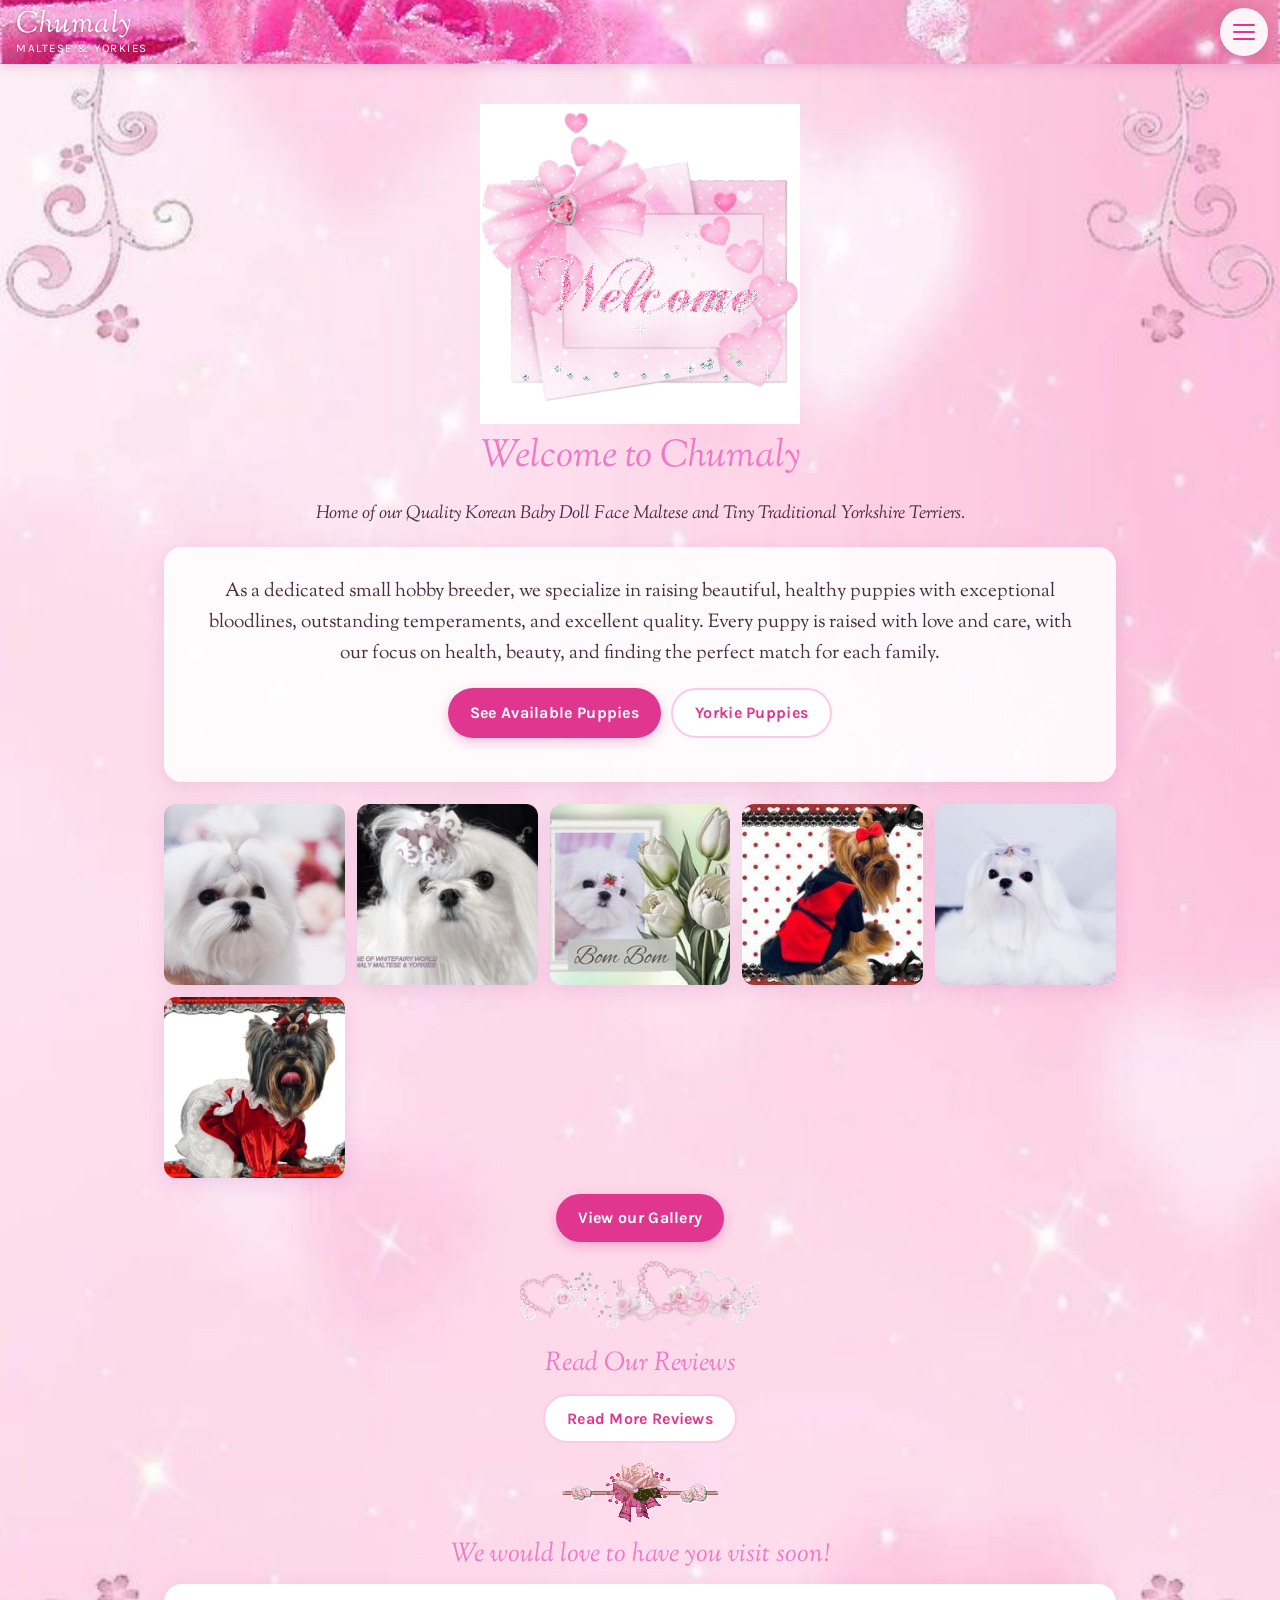
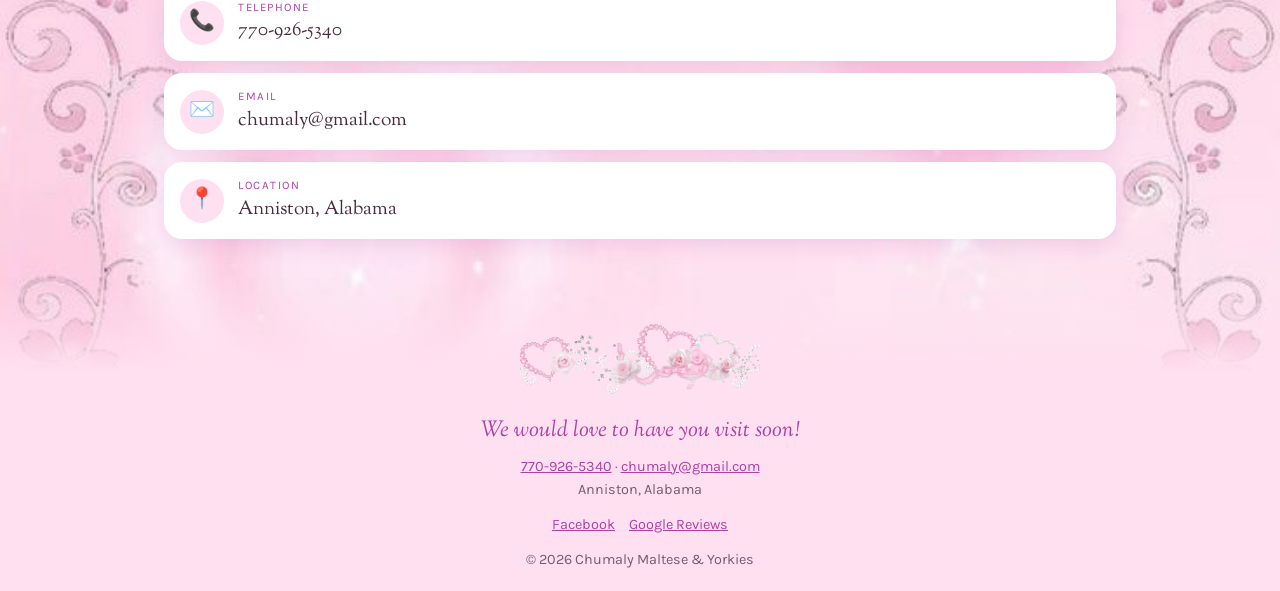
==== site/index.html @ 6dd6dfa8 "Rebuild chumaly.com as a mobile-first static site Replaces the Weebly site with plain HTML/CSS/JS in" ====
<!DOCTYPE html>
<html lang="en">
<head>
  <meta charset="utf-8">
  <meta name="viewport" content="width=device-width, initial-scale=1, viewport-fit=cover">
  <title>Home | Chumaly Maltese &amp; Yorkies</title>
  <meta name="description" content="Chumaly — small hobby breeder of quality Korean Baby Doll Face Maltese and Tiny Traditional Yorkshire Terriers in Anniston, Alabama.">
  <meta name="theme-color" content="#f078c5">
  <meta property="og:site_name" content="Chumaly Maltese &amp; Yorkies">
  <meta property="og:title" content="Home | Chumaly">
  <meta property="og:description" content="Chumaly — small hobby breeder of quality Korean Baby Doll Face Maltese and Tiny Traditional Yorkshire Terriers in Anniston, Alabama.">
  <meta property="og:image" content="images/jiin-baby-boy-tes-yea-081419.jpg">
  <link rel="icon" href="images/favicon.svg" type="image/svg+xml">
  <link rel="preconnect" href="https://fonts.googleapis.com">
  <link rel="preconnect" href="https://fonts.gstatic.com" crossorigin>
  <link href="https://fonts.googleapis.com/css2?family=Karla:wght@400;700&family=Sorts+Mill+Goudy:ital@0;1&display=swap" rel="stylesheet">
  <link rel="stylesheet" href="css/style.css">
  <script src="js/site.js" defer></script>
</head>
<body>
<main id="main">
<section class="section center">
  <img class="welcome-img" src="images/background-images/1707630594.gif" alt="Welcome" width="400" height="400">
  <h1>Welcome to Chumaly</h1>
  <p class="lead">Home of our Quality Korean Baby Doll Face Maltese and Tiny Traditional Yorkshire Terriers.</p>
  <div class="panel">
    <p>As a dedicated small hobby breeder, we specialize in raising beautiful, healthy puppies with exceptional bloodlines, outstanding temperaments, and excellent quality. Every puppy is raised with love and care, with our focus on health, beauty, and finding the perfect match for each family.</p>
    <div class="btn-row">
      <a class="btn" href="maltese-puppies.html">See Available Puppies</a>
      <a class="btn btn-soft" href="yorkie-puppies.html">Yorkie Puppies</a>
    </div>
  </div>

<ul class="photo-grid three">
  <li><figure style="margin:0"><a href="images/jiin-baby-boy-tes-yea-081419.jpg" data-lightbox="home"><img src="images/thumbs/jiin-baby-boy-tes-yea-081419.jpg" alt="Chumaly puppy" loading="lazy" width="400" height="400"></a></figure></li>
  <li><figure style="margin:0"><a href="images/barbie.jpg" data-lightbox="home"><img src="images/thumbs/barbie.jpg" alt="Chumaly puppy" loading="lazy" width="400" height="400"></a></figure></li>
  <li><figure style="margin:0"><a href="images/499477452-10237090863152923-2278934044987227710-n.jpg" data-lightbox="home"><img src="images/thumbs/499477452-10237090863152923-2278934044987227710-n.jpg" alt="Chumaly puppy" loading="lazy" width="400" height="400"></a></figure></li>
  <li><figure style="margin:0"><a href="images/cb6dc22c-c8a1-4095-a9ab-e3f448b8d8e0.jpg" data-lightbox="home"><img src="images/thumbs/cb6dc22c-c8a1-4095-a9ab-e3f448b8d8e0.jpg" alt="Chumaly puppy" loading="lazy" width="400" height="400"></a></figure></li>
  <li><figure style="margin:0"><a href="images/monet-031822.jpg" data-lightbox="home"><img src="images/thumbs/monet-031822.jpg" alt="Chumaly puppy" loading="lazy" width="400" height="400"></a></figure></li>
  <li><figure style="margin:0"><a href="images/download.jpg" data-lightbox="home"><img src="images/thumbs/download.jpg" alt="Chumaly puppy" loading="lazy" width="400" height="400"></a></figure></li>
</ul>
  <div class="btn-row"><a class="btn" href="gallery.html">View our Gallery</a></div>
  <img class="divider" src="images/published/f995273f026e454365101e25b327d744.gif" alt="" width="255" height="76" loading="lazy">

  <h2>Read Our Reviews</h2>
  <!-- Elfsight Google Reviews slider (same widget as the original site) -->
  <script src="https://elfsightcdn.com/platform.js" async></script>
  <div class="elfsight-app-cbb3034d-64e0-4a53-a006-d62cd14a9e7f" data-elfsight-app-lazy></div>
  <div class="btn-row"><a class="btn btn-soft" href="https://share.google/ojZAVdN8wM13rMJ8e" target="_blank" rel="noopener">Read More Reviews</a></div>
  <img class="divider" src="images/published/28ecf0e1335eb5a95fed6835cdaee6b0.gif" alt="" width="157" height="61" loading="lazy">

  <h2>We would love to have you visit soon!</h2>
  <ul class="contact-list" style="text-align:left">
    <li><a href="tel:+17709265340"><span class="ic" aria-hidden="true">📞</span><span><small>Telephone</small>770-926-5340</span></a></li>
    <li><a href="mailto:chumaly@gmail.com"><span class="ic" aria-hidden="true">✉️</span><span><small>Email</small>chumaly@gmail.com</span></a></li>
    <li><div><span class="ic" aria-hidden="true">📍</span><span><small>Location</small>Anniston, Alabama</span></div></li>
  </ul>
</section>
</main>
</body>
</html>
---- site/css/style.css ----
/* =========================================================
   Chumaly Maltese & Yorkies — site styles
   Mobile-first: base styles are for phones; wider screens
   are handled in the media queries at the bottom.
   ========================================================= */

:root {
  --pink: #f078c5;        /* signature heading pink (from original site) */
  --plum: #ae40a5;        /* accent purple-pink (from original site) */
  --rose: #e0368f;        /* buttons */
  --rose-dark: #c21f74;
  --blush: #fff3f9;       /* page background */
  --petal: #ffe0f0;       /* soft panels */
  --petal-2: #ffc9e4;
  --ink: #4a2c3f;         /* body text */
  --ink-soft: #7a5a6d;
  --white: #fff;
  --radius: 18px;
  --shadow: 0 6px 20px rgba(174, 64, 165, .15);
  --header-h: 64px;
  --actionbar-h: 62px;
  --serif: "Sorts Mill Goudy", Georgia, "Times New Roman", serif;
  --sans: "Karla", system-ui, -apple-system, "Segoe UI", Roboto, sans-serif;
}

*, *::before, *::after { box-sizing: border-box; }

html { -webkit-text-size-adjust: 100%; scroll-behavior: smooth; }

body {
  margin: 0;
  font-family: var(--serif);
  font-size: 1.125rem;
  line-height: 1.6;
  color: var(--ink);
  background: var(--blush) url("../images/background-images/1143959384.jpg") center top / 100% auto repeat-y;
  padding-bottom: calc(var(--actionbar-h) + env(safe-area-inset-bottom));
}

img { max-width: 100%; height: auto; display: block; }

a { color: var(--plum); }

h1, h2, h3 {
  font-family: var(--serif);
  font-style: italic;
  font-weight: 400;
  color: var(--pink);
  line-height: 1.2;
  margin: 0 0 .5em;
  text-align: center;
}
h1 { font-size: 2rem; }
h2 { font-size: 1.6rem; }
h3 { font-size: 1.35rem; color: var(--plum); }

p { margin: 0 0 1em; }

.skip-link {
  position: absolute; left: -999px; top: 0;
  background: var(--white); padding: .5em 1em; z-index: 200;
}
.skip-link:focus { left: 8px; top: 8px; }

/* ---------- Header ---------- */
.site-header {
  position: sticky; top: 0; z-index: 50;
  height: var(--header-h);
  display: flex; align-items: center; justify-content: space-between;
  padding: 0 12px 0 16px;
  background: #f7a8cf url("../images/header-roses.jpg") center / cover no-repeat;
  box-shadow: 0 2px 12px rgba(174, 64, 165, .25);
}
.logo {
  text-decoration: none; color: var(--white);
  text-shadow: 0 1px 3px rgba(150, 20, 90, .6), 0 0 12px rgba(255, 255, 255, .4);
  line-height: 1.05;
}
.logo-name { display: block; font-style: italic; font-size: 1.9rem; letter-spacing: .5px; }
.logo-tag { display: block; font-family: var(--sans); font-size: .72rem; letter-spacing: 1.5px; text-transform: uppercase; }

.menu-btn {
  width: 48px; height: 48px;
  border: 0; border-radius: 50%;
  background: rgba(255, 255, 255, .92);
  box-shadow: 0 2px 8px rgba(174, 64, 165, .3);
  display: grid; place-items: center;
  cursor: pointer;
  -webkit-tap-highlight-color: transparent;
}
.menu-btn span, .menu-btn span::before, .menu-btn span::after {
  content: ""; display: block;
  width: 22px; height: 2.5px; border-radius: 2px;
  background: var(--rose);
  position: relative;
}
.menu-btn span::before { position: absolute; top: -7px; }
.menu-btn span::after { position: absolute; top: 7px; }

/* ---------- Photo menu (hamburger drawer) ---------- */
.menu {
  position: fixed; inset: 0; z-index: 100;
  background: var(--blush);
  overflow-y: auto; overscroll-behavior: contain;
  transform: translateX(100%);
  visibility: hidden;
  transition: transform .3s ease, visibility 0s linear .3s;
  padding: 0 16px calc(24px + env(safe-area-inset-bottom));
}
.menu.open { transform: none; visibility: visible; transition: transform .3s ease; }
body.menu-open { overflow: hidden; }

.menu-top {
  position: sticky; top: 0; z-index: 1;
  display: flex; align-items: center; justify-content: space-between;
  height: var(--header-h);
  margin: 0 -16px 8px; padding: 0 12px 0 16px;
  background: #f7a8cf url("../images/header-roses.jpg") center / cover no-repeat;
}
.menu-top .logo-name { font-size: 1.6rem; }
.menu-close {
  width: 48px; height: 48px; border: 0; border-radius: 50%;
  background: rgba(255, 255, 255, .92); color: var(--rose);
  font-size: 2rem; line-height: 1; cursor: pointer;
}
.menu h2 { margin: 18px 0 10px; font-size: 1.4rem; }
.tiles {
  display: grid; grid-template-columns: repeat(2, 1fr); gap: 12px;
  list-style: none; margin: 0; padding: 0;
}
.tile a {
  display: block; text-decoration: none;
  background: var(--white); border-radius: var(--radius);
  overflow: hidden; box-shadow: var(--shadow);
  border: 2px solid transparent;
}
.tile a[aria-current="page"] { border-color: var(--pink); }
.tile img { width: 100%; aspect-ratio: 1 / 1; object-fit: cover; }
.tile span {
  display: block; padding: 8px 6px 10px; text-align: center;
  font-style: italic; color: var(--plum); font-size: 1.05rem; line-height: 1.2;
}
.menu-contact { margin-top: 24px; text-align: center; }

/* ---------- Layout ---------- */
main { display: block; }
.section {
  max-width: 1000px; margin: 0 auto;
  padding: 28px 16px;
}
.panel {
  background: rgba(255, 255, 255, .88);
  border-radius: var(--radius);
  box-shadow: var(--shadow);
  padding: 22px 18px;
  margin-bottom: 22px;
}
.center { text-align: center; }
.lead { font-style: italic; text-align: center; font-size: 1.15rem; }
.note { text-align: center; font-style: italic; color: var(--plum); }
.eyebrow {
  display: block; text-align: center;
  font-family: var(--sans); text-transform: uppercase; letter-spacing: 2px;
  font-size: .8rem; color: var(--plum); margin-bottom: 4px;
}
.divider { margin: 18px auto; max-width: 240px; }
.welcome-img { margin: 0 auto 10px; width: min(320px, 80%); }
.hero-img {
  border-radius: var(--radius); box-shadow: var(--shadow);
  margin: 0 auto 18px; max-height: 70vh; object-fit: cover;
}

/* ---------- Buttons ---------- */
.btn {
  display: inline-flex; align-items: center; justify-content: center; gap: .4em;
  min-height: 48px; padding: 10px 22px;
  border-radius: 999px; border: 0;
  background: var(--rose); color: var(--white);
  font-family: var(--sans); font-weight: 700; font-size: 1rem; letter-spacing: .3px;
  text-decoration: none; cursor: pointer;
  box-shadow: 0 4px 12px rgba(224, 54, 143, .3);
}
.btn:hover, .btn:focus-visible { background: var(--rose-dark); }
.btn-soft { background: var(--white); color: var(--rose); border: 2px solid var(--petal-2); box-shadow: none; }
.btn-soft:hover, .btn-soft:focus-visible { background: var(--petal); }
.btn-row { display: flex; flex-wrap: wrap; gap: 10px; justify-content: center; margin: 14px 0; }

/* ---------- Photo grids + gallery ---------- */
.photo-grid {
  display: grid; grid-template-columns: repeat(2, 1fr); gap: 8px;
  list-style: none; padding: 0; margin: 0 0 16px;
}
.photo-grid.three { grid-template-columns: repeat(3, 1fr); }
.photo-grid a { display: block; border-radius: 12px; overflow: hidden; box-shadow: var(--shadow); background: var(--petal); }
.photo-grid img { width: 100%; aspect-ratio: 1 / 1; object-fit: cover; transition: transform .3s; }
.photo-grid a:hover img { transform: scale(1.04); }
.photo-grid figcaption { text-align: center; font-style: italic; color: var(--plum); padding: 4px 0 0; font-size: 1rem; }

/* ---------- Dog cards (puppies & parents) ---------- */
.cards { display: grid; gap: 22px; }
.card {
  background: var(--white);
  border-radius: var(--radius);
  box-shadow: var(--shadow);
  overflow: hidden;
}
.card-body { padding: 16px 18px 20px; }
.card h3 { margin-bottom: .3em; }
.card .facts { font-family: var(--sans); font-size: .9rem; color: var(--ink-soft); text-align: center; margin-bottom: .8em; }
.badge {
  display: inline-block; margin: 0 auto .8em;
  padding: 3px 12px; border-radius: 999px;
  background: var(--petal); color: var(--rose-dark);
  font-family: var(--sans); font-size: .82rem; font-weight: 700;
}
.card .badge-wrap { text-align: center; }

/* Swipeable photo carousel inside a card */
.slides {
  display: flex; overflow-x: auto; scroll-snap-type: x mandatory;
  scrollbar-width: none; background: var(--petal);
}
.slides::-webkit-scrollbar { display: none; }
.slides a { flex: 0 0 100%; scroll-snap-align: center; }
.slides img { width: 100%; aspect-ratio: 4 / 3.4; object-fit: cover; }
.dots { display: flex; justify-content: center; gap: 6px; padding: 8px 0 0; }
.dots button {
  width: 9px; height: 9px; padding: 0; border: 0; border-radius: 50%;
  background: var(--petal-2); cursor: pointer;
}
.dots button[aria-current="true"] { background: var(--rose); }

/* Traits list */
.traits { list-style: none; padding: 0; margin: 0 0 1em; }
.traits li { padding: 8px 0; border-bottom: 1px dashed var(--petal-2); }
.traits li:last-child { border-bottom: 0; }
.traits strong { color: var(--plum); font-weight: 400; font-style: italic; }

/* Contact info */
.contact-list { list-style: none; padding: 0; margin: 0; display: grid; gap: 12px; }
.contact-list a, .contact-list div {
  display: flex; align-items: center; gap: 14px;
  background: var(--white); border-radius: var(--radius); padding: 14px 16px;
  text-decoration: none; color: var(--ink); box-shadow: var(--shadow);
}
.contact-list .ic {
  flex: 0 0 44px; height: 44px; border-radius: 50%;
  display: grid; place-items: center;
  background: var(--petal); font-size: 1.3rem;
}
.contact-list small { display: block; font-family: var(--sans); text-transform: uppercase; letter-spacing: 1.5px; font-size: .72rem; color: var(--plum); }

/* ---------- Forms ---------- */
form .field { margin-bottom: 14px; }
label, legend { display: block; font-family: var(--sans); font-weight: 700; font-size: .92rem; margin-bottom: 4px; color: var(--ink); }
.req { color: var(--rose); }
input, select, textarea {
  width: 100%; font: inherit; font-family: var(--sans); font-size: 16px; /* 16px stops iPhone zoom-on-focus */
  padding: 12px 14px; border-radius: 12px;
  border: 2px solid var(--petal-2); background: var(--white); color: var(--ink);
}
input:focus, select:focus, textarea:focus { outline: none; border-color: var(--pink); box-shadow: 0 0 0 3px rgba(240, 120, 197, .25); }
textarea { min-height: 110px; resize: vertical; }
.row2 { display: grid; grid-template-columns: 1fr 1fr; gap: 10px; }
fieldset { border: 0; padding: 0; margin: 0 0 14px; }
.check { display: flex; gap: 10px; align-items: flex-start; font-family: var(--sans); font-weight: 400; }
.check input { width: 22px; height: 22px; flex: 0 0 22px; margin-top: 2px; accent-color: var(--rose); }
.form-note { font-family: var(--sans); font-size: .85rem; color: var(--ink-soft); }
.hidden { display: none !important; }

.terms { font-size: 1rem; }
.terms ul { columns: 2; column-gap: 20px; padding-left: 1.1em; font-size: .95rem; }

/* ---------- Footer ---------- */
.site-footer {
  text-align: center; padding: 26px 16px 20px;
  background: linear-gradient(180deg, rgba(255, 224, 240, 0) 0%, var(--petal) 30%);
  font-family: var(--sans); font-size: .9rem; color: var(--ink-soft);
}
.site-footer .footer-title { font-family: var(--serif); font-style: italic; font-size: 1.4rem; color: var(--plum); margin-bottom: 6px; }
.site-footer a { color: var(--plum); }
.social { display: flex; justify-content: center; gap: 14px; margin: 12px 0; }

/* ---------- Sticky action bar (phones) ---------- */
.action-bar {
  position: fixed; left: 0; right: 0; bottom: 0; z-index: 40;
  display: grid; grid-template-columns: repeat(3, 1fr);
  background: var(--white);
  box-shadow: 0 -2px 14px rgba(174, 64, 165, .2);
  padding-bottom: env(safe-area-inset-bottom);
}
.action-bar a {
  height: var(--actionbar-h);
  display: flex; flex-direction: column; align-items: center; justify-content: center;
  text-decoration: none; color: var(--rose); font-family: var(--sans); font-size: .78rem; font-weight: 700;
}
.action-bar a span { font-size: 1.3rem; line-height: 1.2; }

/* ---------- Lightbox ---------- */
.lightbox {
  position: fixed; inset: 0; z-index: 150;
  background: rgba(60, 20, 45, .94);
  display: none; align-items: center; justify-content: center;
  touch-action: pan-y;
}
.lightbox.open { display: flex; }
.lightbox img { max-width: 100vw; max-height: 86vh; object-fit: contain; user-select: none; }
.lightbox button {
  position: absolute; border: 0; cursor: pointer;
  background: rgba(255, 255, 255, .9); color: var(--rose);
  width: 48px; height: 48px; border-radius: 50%; font-size: 1.6rem; line-height: 1;
}
.lb-close { top: calc(12px + env(safe-area-inset-top)); right: 12px; }
.lb-prev { left: 10px; top: 50%; transform: translateY(-50%); }
.lb-next { right: 10px; top: 50%; transform: translateY(-50%); }
.lb-count { position: absolute; bottom: calc(16px + env(safe-area-inset-bottom)); left: 0; right: 0; text-align: center; color: #fff; font-family: var(--sans); font-size: .9rem; }
.lb-caption { position: absolute; top: calc(22px + env(safe-area-inset-top)); left: 70px; right: 70px; text-align: center; color: #fff; font-style: italic; }

/* ---------- Bigger screens ---------- */
@media (min-width: 640px) {
  .photo-grid { grid-template-columns: repeat(3, 1fr); gap: 12px; }
  .photo-grid.three { grid-template-columns: repeat(4, 1fr); }
  .tiles { grid-template-columns: repeat(3, 1fr); }
  .cards { grid-template-columns: repeat(2, 1fr); }
  h1 { font-size: 2.4rem; }
}
@media (min-width: 960px) {
  body { font-size: 1.2rem; padding-bottom: 0; }
  .action-bar { display: none; }
  .photo-grid { grid-template-columns: repeat(4, 1fr); }
  .photo-grid.three { grid-template-columns: repeat(5, 1fr); }
  .tiles { grid-template-columns: repeat(4, 1fr); }
  .menu { left: auto; width: 560px; box-shadow: -10px 0 30px rgba(0, 0, 0, .2); }
  .menu .tiles { grid-template-columns: repeat(3, 1fr); }
  .cards { grid-template-columns: repeat(3, 1fr); }
  .section { padding: 40px 24px; }
  .panel { padding: 30px 34px; }
}

@media (prefers-reduced-motion: reduce) {
  *, *::before, *::after { transition: none !important; scroll-behavior: auto !important; }
}
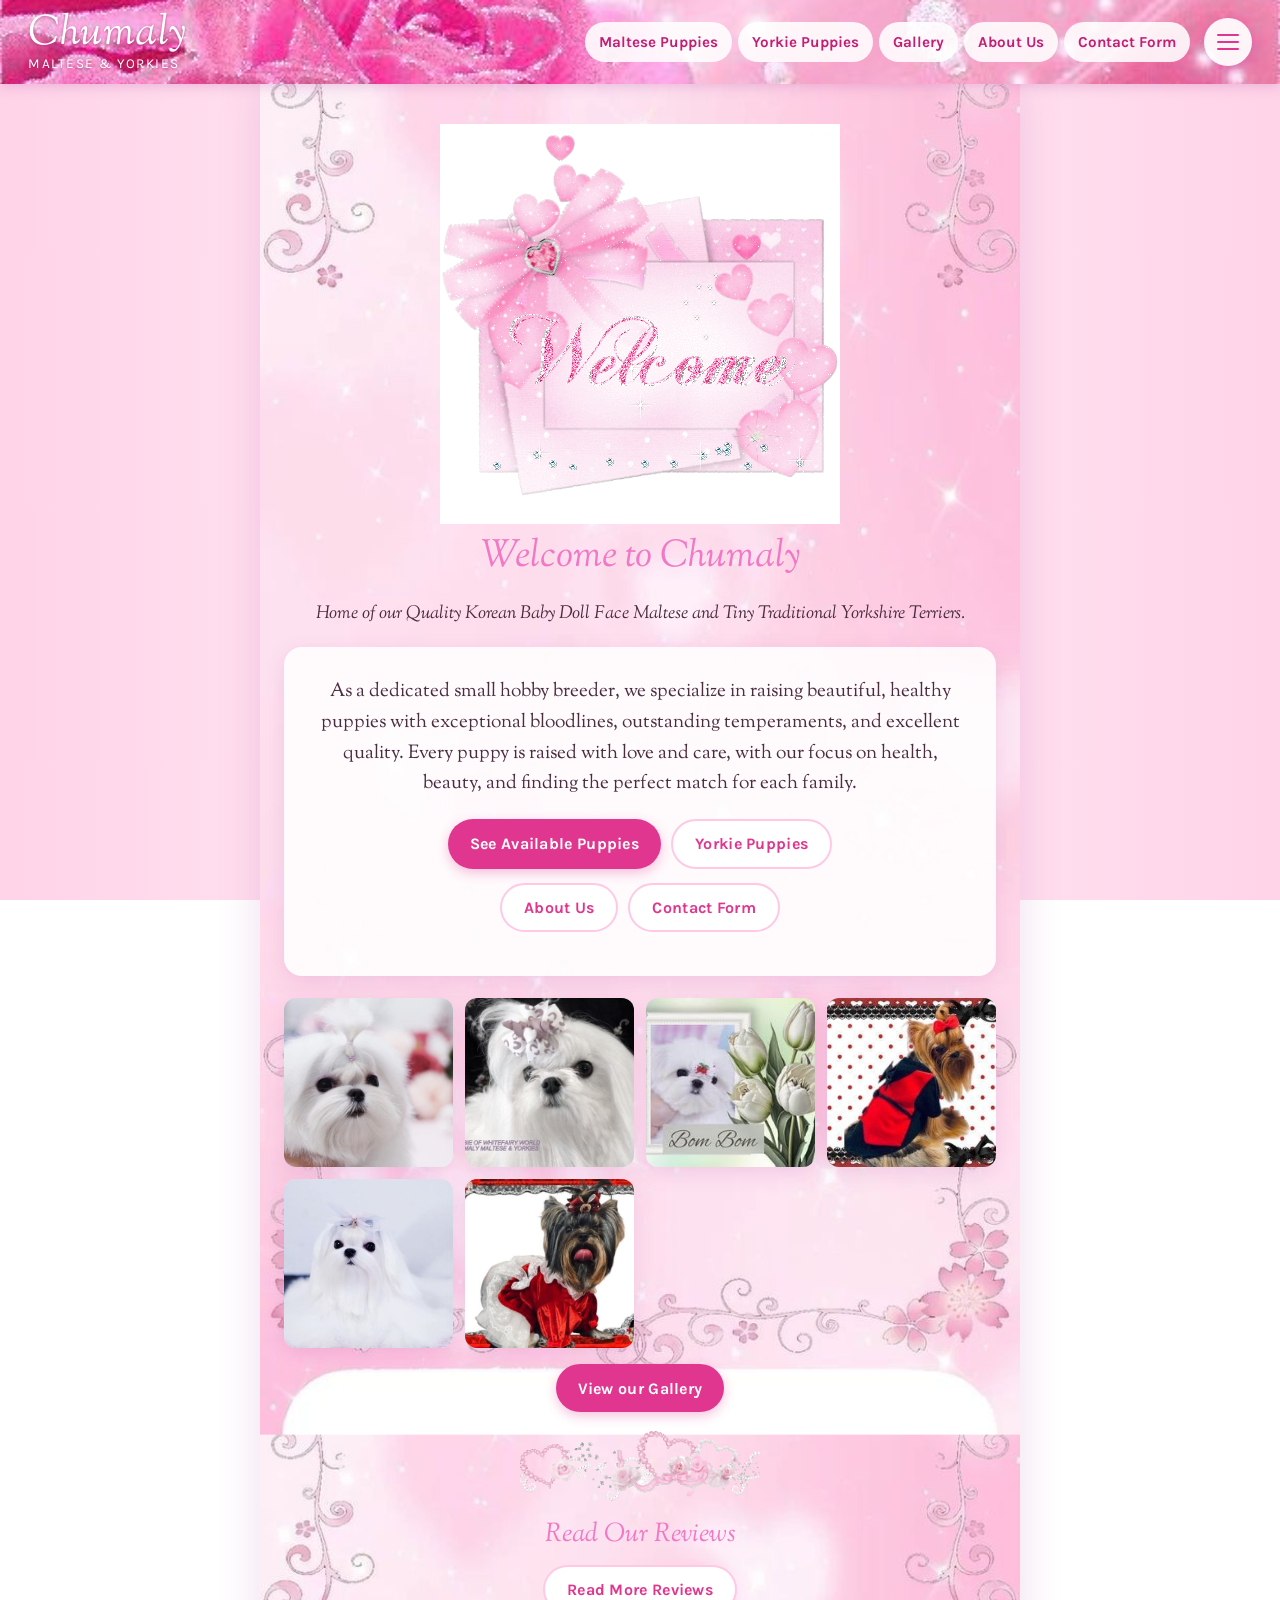
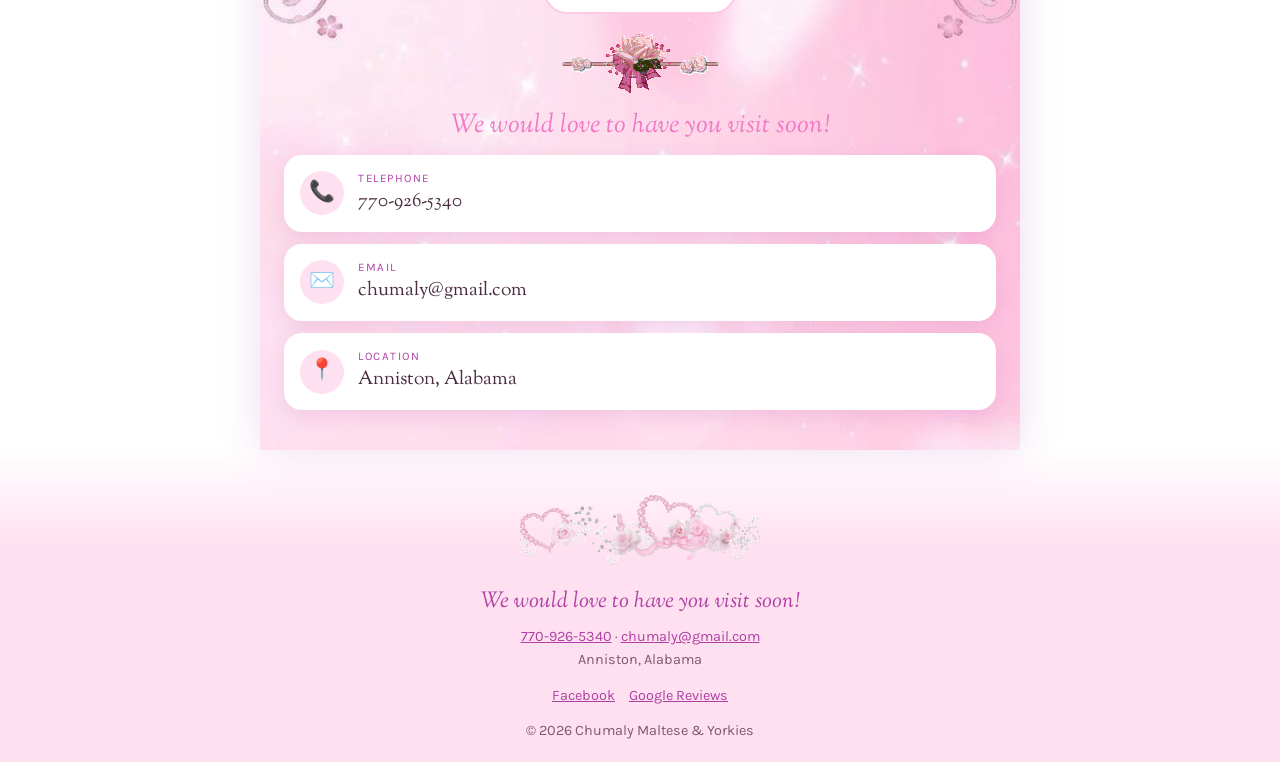
==== commit b036c510: "Make the PC view match the phone look; add top links on PC - On wide screens the page is a centered " ====
--- a/site/index.html
+++ b/site/index.html
@@ -29,6 +29,10 @@
       <a class="btn" href="maltese-puppies.html">See Available Puppies</a>
       <a class="btn btn-soft" href="yorkie-puppies.html">Yorkie Puppies</a>
     </div>
+    <div class="btn-row">
+      <a class="btn btn-soft" href="about-us.html">About Us</a>
+      <a class="btn btn-soft" href="contact-form.html">Contact Form</a>
+    </div>
   </div>
 
 <ul class="photo-grid three">
--- a/site/css/style.css
+++ b/site/css/style.css
@@ -97,6 +97,18 @@
 .menu-btn span::before { position: absolute; top: -7px; }
 .menu-btn span::after { position: absolute; top: 7px; }
 
+/* Text links across the header — computers only */
+.top-links { display: none; }
+@media (min-width: 960px) {
+  .top-links { display: flex; gap: 6px; margin-left: auto; margin-right: 14px; }
+  .top-links a {
+    padding: 8px 14px; border-radius: 999px;
+    background: rgba(255, 255, 255, .88); color: var(--rose-dark);
+    font-family: var(--sans); font-weight: 700; font-size: .95rem; text-decoration: none;
+  }
+  .top-links a:hover, .top-links a[aria-current="page"] { background: var(--rose); color: var(--white); }
+}
+
 /* ---------- Photo menu (hamburger drawer) ---------- */
 .menu {
   position: fixed; inset: 0; z-index: 100;
@@ -318,6 +330,15 @@
 
 /* ---------- Bigger screens ---------- */
 @media (min-width: 640px) {
+  /* On bigger screens, show the page as a centered column with the hearts background
+     at its natural size — the same look as on a phone — instead of stretching it wide. */
+  body { background: linear-gradient(90deg, #ffd3e8, #fff0f7 50%, #ffd3e8) fixed; }
+  main {
+    max-width: 760px; margin: 0 auto;
+    background: var(--blush) url("../images/background-images/1143959384.jpg") center top / 100% auto repeat-y;
+    box-shadow: 0 0 40px rgba(174, 64, 165, .18);
+  }
+  .welcome-img { width: 400px; }
   .photo-grid { grid-template-columns: repeat(3, 1fr); gap: 12px; }
   .photo-grid.three { grid-template-columns: repeat(4, 1fr); }
   .tiles { grid-template-columns: repeat(3, 1fr); }
@@ -325,14 +346,18 @@
   h1 { font-size: 2.4rem; }
 }
 @media (min-width: 960px) {
+  :root { --header-h: 84px; }
   body { font-size: 1.2rem; padding-bottom: 0; }
+  .site-header { padding: 0 28px; }
+  .logo-name { font-size: 2.6rem; }
+  .logo-tag { font-size: .85rem; }
   .action-bar { display: none; }
   .photo-grid { grid-template-columns: repeat(4, 1fr); }
-  .photo-grid.three { grid-template-columns: repeat(5, 1fr); }
+  .photo-grid.three { grid-template-columns: repeat(4, 1fr); }
   .tiles { grid-template-columns: repeat(4, 1fr); }
   .menu { left: auto; width: 560px; box-shadow: -10px 0 30px rgba(0, 0, 0, .2); }
   .menu .tiles { grid-template-columns: repeat(3, 1fr); }
-  .cards { grid-template-columns: repeat(3, 1fr); }
+
   .section { padding: 40px 24px; }
   .panel { padding: 30px 34px; }
 }
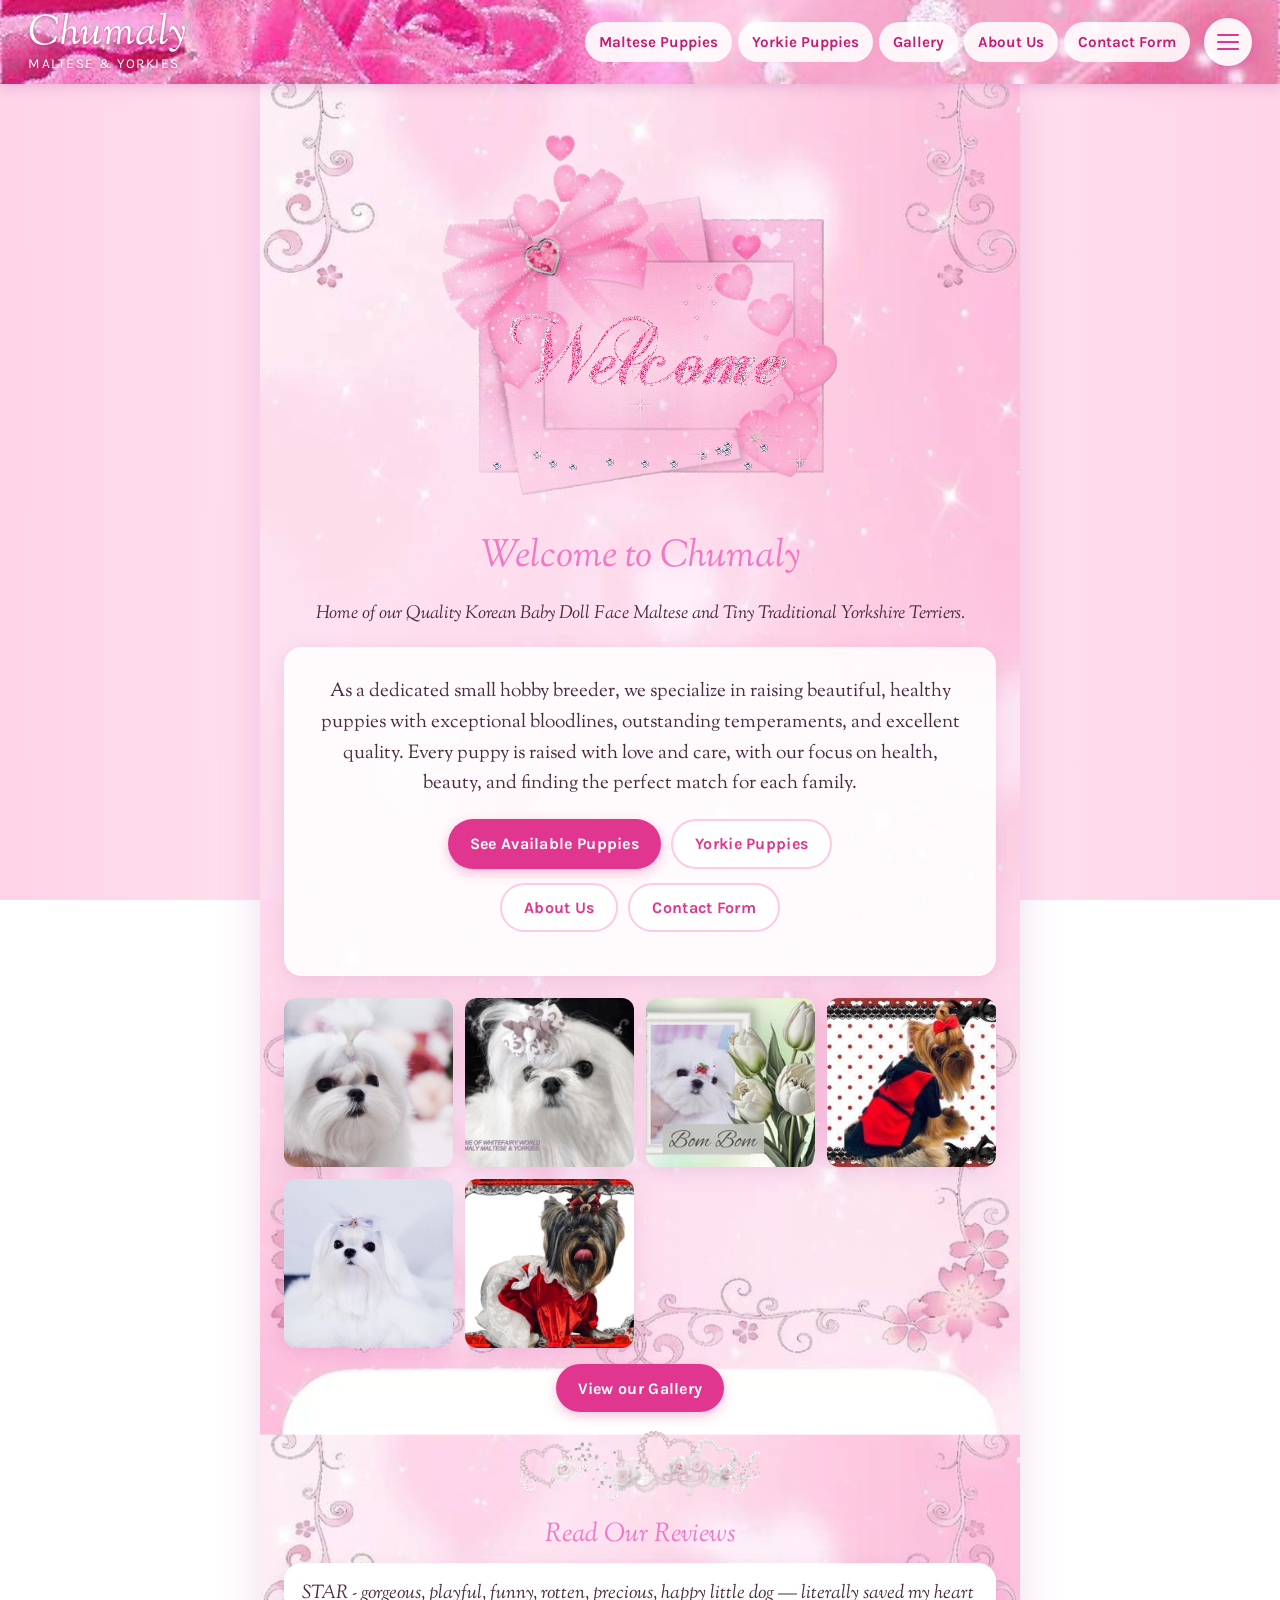
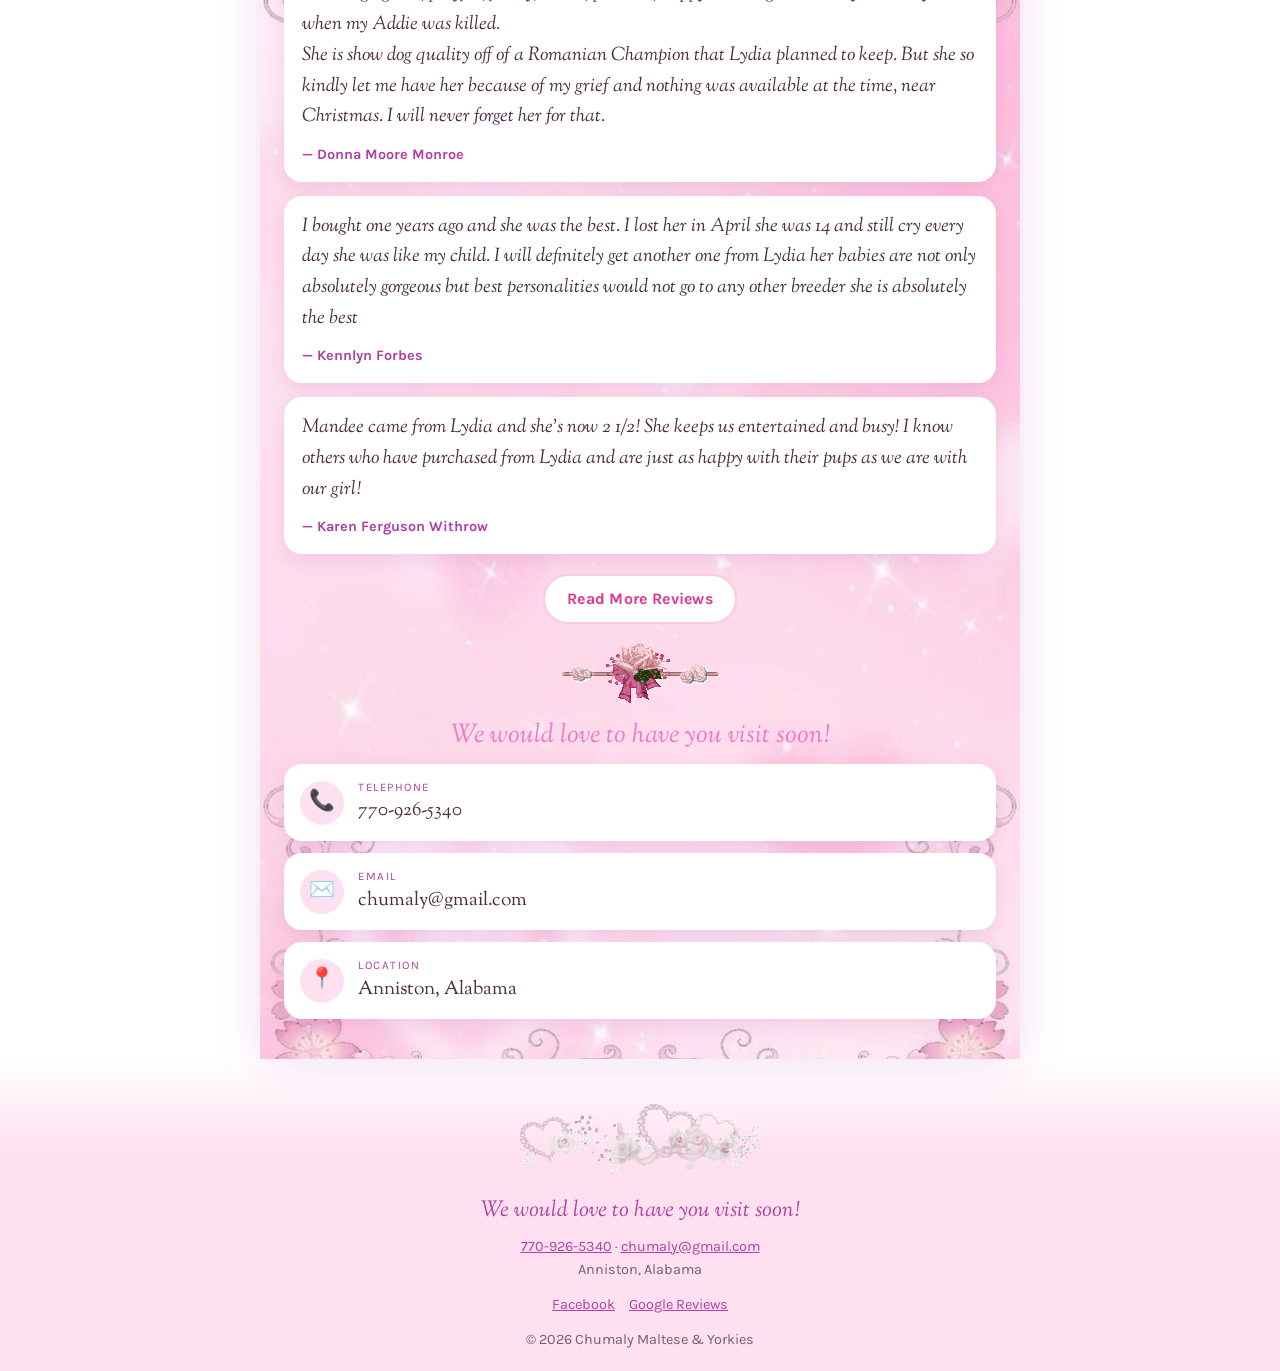
==== commit a23d3818: "Show 3 customer reviews on the home page; link to full Reviews page Co-Authored-By: Claude Opus 5.5 " ====
--- a/site/index.html
+++ b/site/index.html
@@ -47,10 +47,11 @@
   <img class="divider" src="images/published/f995273f026e454365101e25b327d744.gif" alt="" width="255" height="76" loading="lazy">
 
   <h2>Read Our Reviews</h2>
+  <div class="reviews" data-content="reviews" data-limit="3"></div>
   <!-- Elfsight Google Reviews slider (same widget as the original site) -->
   <script src="https://elfsightcdn.com/platform.js" async></script>
   <div class="elfsight-app-cbb3034d-64e0-4a53-a006-d62cd14a9e7f" data-elfsight-app-lazy></div>
-  <div class="btn-row"><a class="btn btn-soft" href="https://share.google/ojZAVdN8wM13rMJ8e" target="_blank" rel="noopener">Read More Reviews</a></div>
+  <div class="btn-row"><a class="btn btn-soft" href="testimonial.html">Read More Reviews</a></div>
   <img class="divider" src="images/published/28ecf0e1335eb5a95fed6835cdaee6b0.gif" alt="" width="157" height="61" loading="lazy">
 
   <h2>We would love to have you visit soon!</h2>
--- a/site/css/style.css
+++ b/site/css/style.css
@@ -176,7 +176,7 @@
   font-size: .8rem; color: var(--plum); margin-bottom: 4px;
 }
 .divider { margin: 18px auto; max-width: 240px; }
-.welcome-img { margin: 0 auto 10px; width: min(320px, 80%); }
+.welcome-img { margin: 0 auto 10px; width: min(320px, 80%); mix-blend-mode: multiply; }
 .hero-img {
   border-radius: var(--radius); box-shadow: var(--shadow);
   margin: 0 auto 18px; max-height: 70vh; object-fit: cover;
@@ -327,6 +327,17 @@
 .lb-next { right: 10px; top: 50%; transform: translateY(-50%); }
 .lb-count { position: absolute; bottom: calc(16px + env(safe-area-inset-bottom)); left: 0; right: 0; text-align: center; color: #fff; font-family: var(--sans); font-size: .9rem; }
 .lb-caption { position: absolute; top: calc(22px + env(safe-area-inset-top)); left: 70px; right: 70px; text-align: center; color: #fff; font-style: italic; }
+
+/* ---------- Reviews ---------- */
+.reviews { display: grid; gap: 14px; margin: 0 0 20px; }
+.reviews:empty { display: none; }
+.review {
+  margin: 0; padding: 16px 18px; text-align: left;
+  background: var(--white); border-radius: var(--radius); box-shadow: var(--shadow);
+}
+.review p { margin: 0 0 .5em; font-style: italic; white-space: pre-line; }
+.review footer { font-family: var(--sans); font-size: .9rem; color: var(--plum); font-weight: 700; }
+.review footer span { font-weight: 400; color: var(--ink-soft); }
 
 /* ---------- Bigger screens ---------- */
 @media (min-width: 640px) {
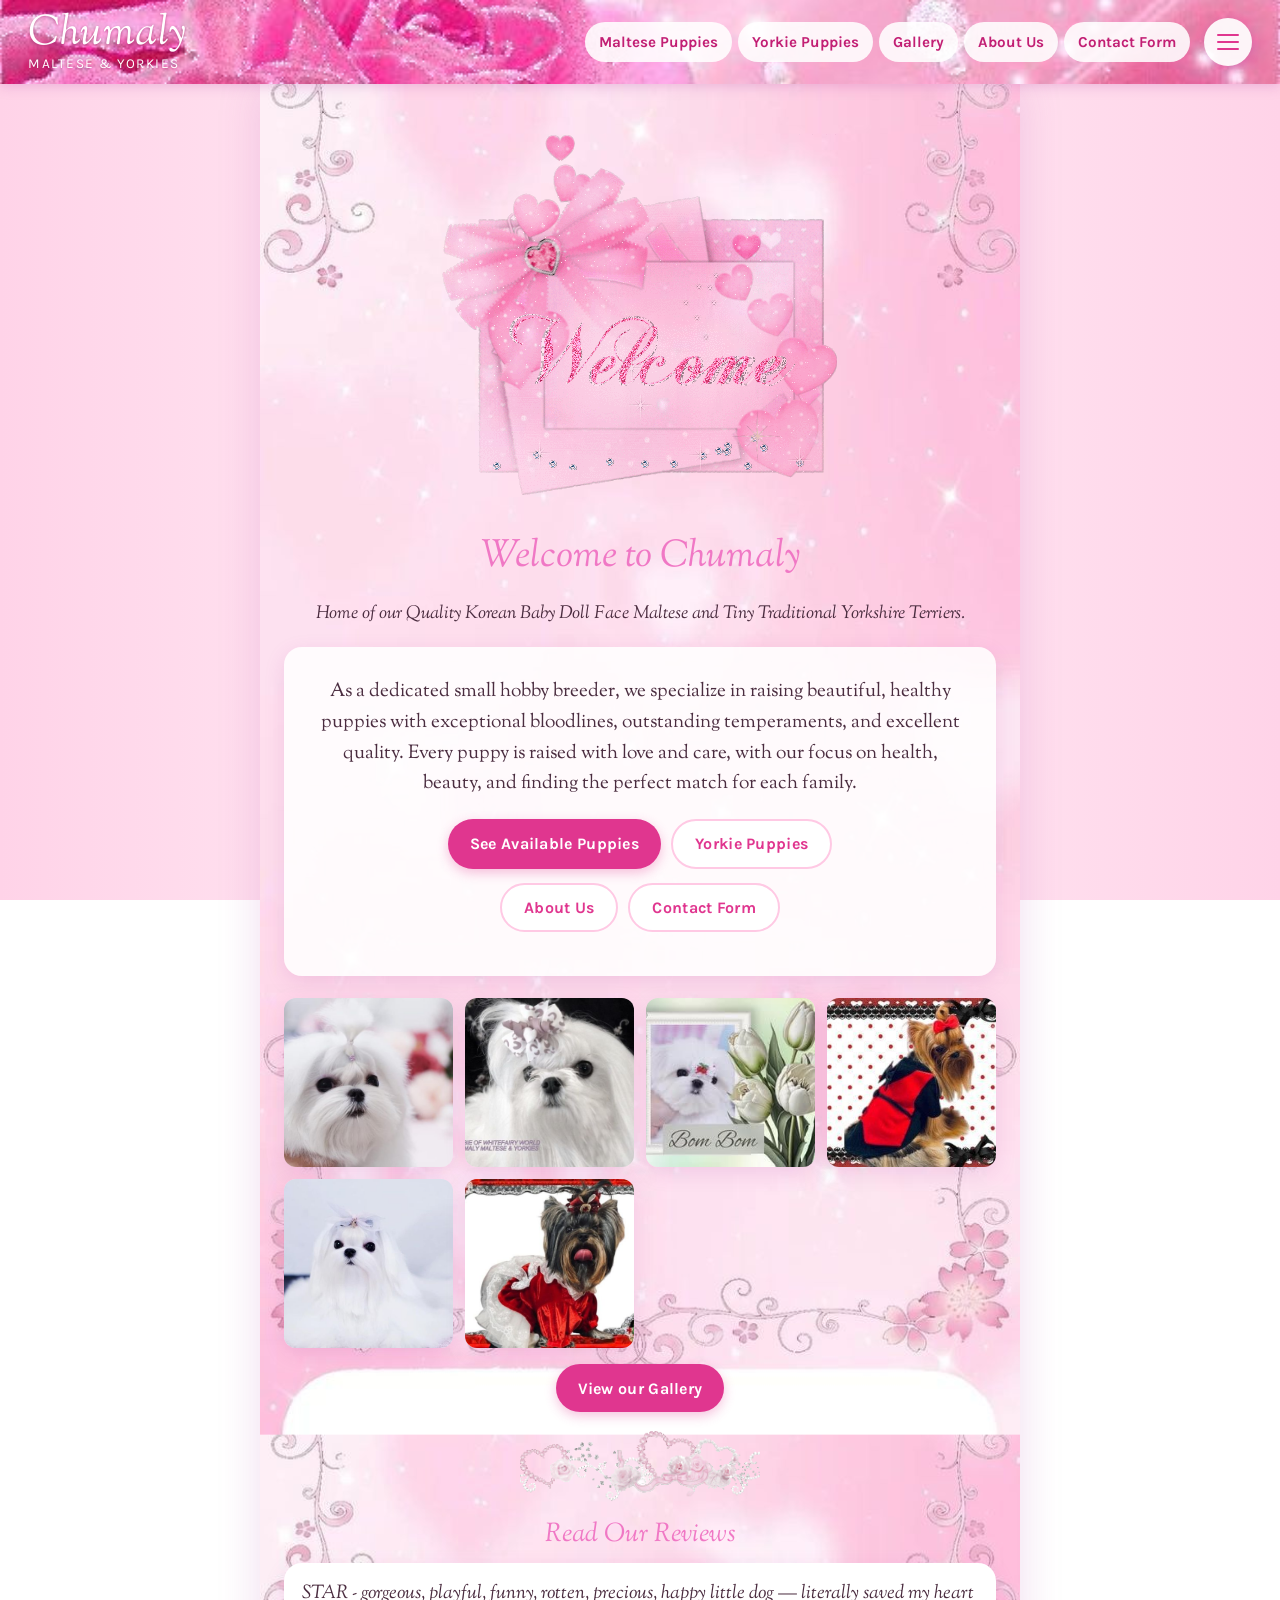
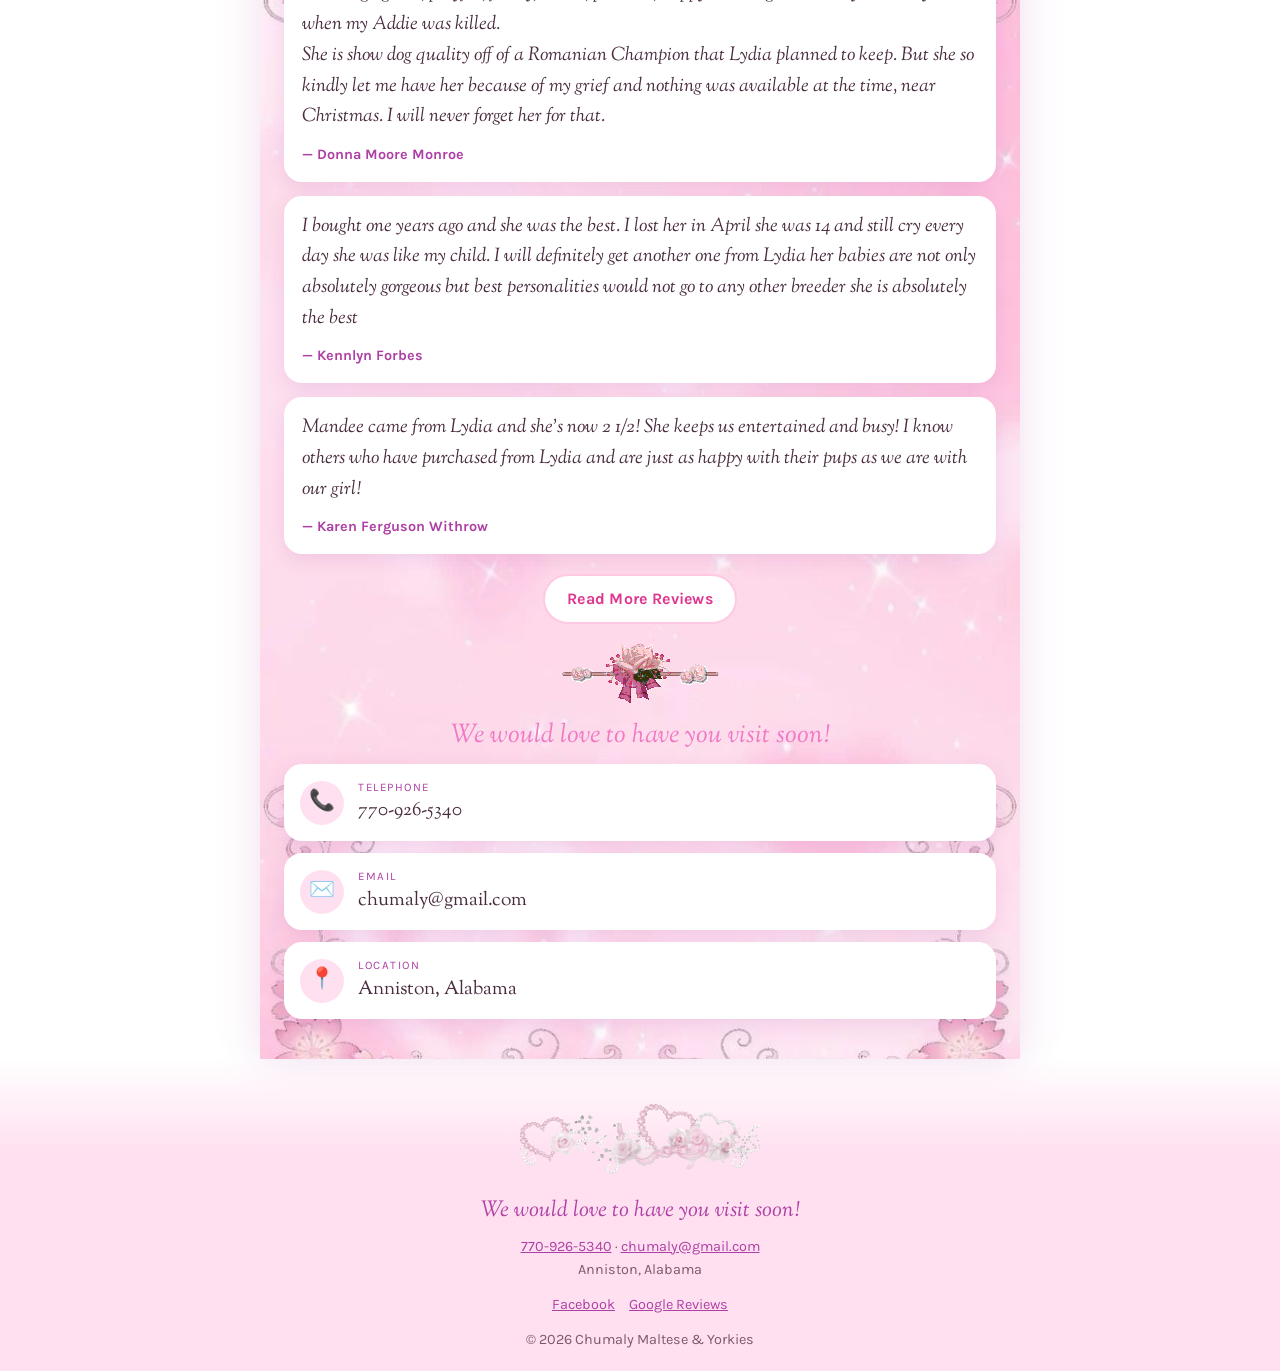
==== commit 63a42f30: "Hide design images from Mom's photo editor Move decorative and page-layout images to site/design/ an" ====
--- a/site/index.html
+++ b/site/index.html
@@ -9,8 +9,8 @@
   <meta property="og:site_name" content="Chumaly Maltese &amp; Yorkies">
   <meta property="og:title" content="Home | Chumaly">
   <meta property="og:description" content="Chumaly — small hobby breeder of quality Korean Baby Doll Face Maltese and Tiny Traditional Yorkshire Terriers in Anniston, Alabama.">
-  <meta property="og:image" content="images/jiin-baby-boy-tes-yea-081419.jpg">
-  <link rel="icon" href="images/favicon.svg" type="image/svg+xml">
+  <meta property="og:image" content="design/jiin-baby-boy-tes-yea-081419.jpg">
+  <link rel="icon" href="design/favicon.svg" type="image/svg+xml">
   <link rel="preconnect" href="https://fonts.googleapis.com">
   <link rel="preconnect" href="https://fonts.gstatic.com" crossorigin>
   <link href="https://fonts.googleapis.com/css2?family=Karla:wght@400;700&family=Sorts+Mill+Goudy:ital@0;1&display=swap" rel="stylesheet">
@@ -20,7 +20,7 @@
 <body>
 <main id="main">
 <section class="section center">
-  <img class="welcome-img" src="images/background-images/1707630594.gif" alt="Welcome" width="400" height="400">
+  <img class="welcome-img" src="design/background-images/1707630594.gif" alt="Welcome" width="400" height="400">
   <h1>Welcome to Chumaly</h1>
   <p class="lead">Home of our Quality Korean Baby Doll Face Maltese and Tiny Traditional Yorkshire Terriers.</p>
   <div class="panel">
@@ -36,15 +36,15 @@
   </div>
 
 <ul class="photo-grid three">
-  <li><figure style="margin:0"><a href="images/jiin-baby-boy-tes-yea-081419.jpg" data-lightbox="home"><img src="images/thumbs/jiin-baby-boy-tes-yea-081419.jpg" alt="Chumaly puppy" loading="lazy" width="400" height="400"></a></figure></li>
-  <li><figure style="margin:0"><a href="images/barbie.jpg" data-lightbox="home"><img src="images/thumbs/barbie.jpg" alt="Chumaly puppy" loading="lazy" width="400" height="400"></a></figure></li>
-  <li><figure style="margin:0"><a href="images/499477452-10237090863152923-2278934044987227710-n.jpg" data-lightbox="home"><img src="images/thumbs/499477452-10237090863152923-2278934044987227710-n.jpg" alt="Chumaly puppy" loading="lazy" width="400" height="400"></a></figure></li>
-  <li><figure style="margin:0"><a href="images/cb6dc22c-c8a1-4095-a9ab-e3f448b8d8e0.jpg" data-lightbox="home"><img src="images/thumbs/cb6dc22c-c8a1-4095-a9ab-e3f448b8d8e0.jpg" alt="Chumaly puppy" loading="lazy" width="400" height="400"></a></figure></li>
-  <li><figure style="margin:0"><a href="images/monet-031822.jpg" data-lightbox="home"><img src="images/thumbs/monet-031822.jpg" alt="Chumaly puppy" loading="lazy" width="400" height="400"></a></figure></li>
-  <li><figure style="margin:0"><a href="images/download.jpg" data-lightbox="home"><img src="images/thumbs/download.jpg" alt="Chumaly puppy" loading="lazy" width="400" height="400"></a></figure></li>
+  <li><figure style="margin:0"><a href="design/jiin-baby-boy-tes-yea-081419.jpg" data-lightbox="home"><img src="thumbs/jiin-baby-boy-tes-yea-081419.jpg" alt="Chumaly puppy" loading="lazy" width="400" height="400"></a></figure></li>
+  <li><figure style="margin:0"><a href="design/barbie.jpg" data-lightbox="home"><img src="thumbs/barbie.jpg" alt="Chumaly puppy" loading="lazy" width="400" height="400"></a></figure></li>
+  <li><figure style="margin:0"><a href="design/499477452-10237090863152923-2278934044987227710-n.jpg" data-lightbox="home"><img src="thumbs/499477452-10237090863152923-2278934044987227710-n.jpg" alt="Chumaly puppy" loading="lazy" width="400" height="400"></a></figure></li>
+  <li><figure style="margin:0"><a href="design/cb6dc22c-c8a1-4095-a9ab-e3f448b8d8e0.jpg" data-lightbox="home"><img src="thumbs/cb6dc22c-c8a1-4095-a9ab-e3f448b8d8e0.jpg" alt="Chumaly puppy" loading="lazy" width="400" height="400"></a></figure></li>
+  <li><figure style="margin:0"><a href="design/monet-031822.jpg" data-lightbox="home"><img src="thumbs/monet-031822.jpg" alt="Chumaly puppy" loading="lazy" width="400" height="400"></a></figure></li>
+  <li><figure style="margin:0"><a href="design/download.jpg" data-lightbox="home"><img src="thumbs/download.jpg" alt="Chumaly puppy" loading="lazy" width="400" height="400"></a></figure></li>
 </ul>
   <div class="btn-row"><a class="btn" href="gallery.html">View our Gallery</a></div>
-  <img class="divider" src="images/published/f995273f026e454365101e25b327d744.gif" alt="" width="255" height="76" loading="lazy">
+  <img class="divider" src="design/published/f995273f026e454365101e25b327d744.gif" alt="" width="255" height="76" loading="lazy">
 
   <h2>Read Our Reviews</h2>
   <div class="reviews" data-content="reviews" data-limit="3"></div>
@@ -52,7 +52,7 @@
   <script src="https://elfsightcdn.com/platform.js" async></script>
   <div class="elfsight-app-cbb3034d-64e0-4a53-a006-d62cd14a9e7f" data-elfsight-app-lazy></div>
   <div class="btn-row"><a class="btn btn-soft" href="testimonial.html">Read More Reviews</a></div>
-  <img class="divider" src="images/published/28ecf0e1335eb5a95fed6835cdaee6b0.gif" alt="" width="157" height="61" loading="lazy">
+  <img class="divider" src="design/published/28ecf0e1335eb5a95fed6835cdaee6b0.gif" alt="" width="157" height="61" loading="lazy">
 
   <h2>We would love to have you visit soon!</h2>
   <ul class="contact-list" style="text-align:left">
--- a/site/css/style.css
+++ b/site/css/style.css
@@ -33,7 +33,7 @@
   font-size: 1.125rem;
   line-height: 1.6;
   color: var(--ink);
-  background: var(--blush) url("../images/background-images/1143959384.jpg") center top / 100% auto repeat-y;
+  background: var(--blush) url("../design/background-images/1143959384.jpg") center top / 100% auto repeat-y;
   padding-bottom: calc(var(--actionbar-h) + env(safe-area-inset-bottom));
 }
 
@@ -68,7 +68,7 @@
   height: var(--header-h);
   display: flex; align-items: center; justify-content: space-between;
   padding: 0 12px 0 16px;
-  background: #f7a8cf url("../images/header-roses.jpg") center / cover no-repeat;
+  background: #f7a8cf url("../design/header-roses.jpg") center / cover no-repeat;
   box-shadow: 0 2px 12px rgba(174, 64, 165, .25);
 }
 .logo {
@@ -127,7 +127,7 @@
   display: flex; align-items: center; justify-content: space-between;
   height: var(--header-h);
   margin: 0 -16px 8px; padding: 0 12px 0 16px;
-  background: #f7a8cf url("../images/header-roses.jpg") center / cover no-repeat;
+  background: #f7a8cf url("../design/header-roses.jpg") center / cover no-repeat;
 }
 .menu-top .logo-name { font-size: 1.6rem; }
 .menu-close {
@@ -206,7 +206,8 @@
 .photo-grid a { display: block; border-radius: 12px; overflow: hidden; box-shadow: var(--shadow); background: var(--petal); }
 .photo-grid img { width: 100%; aspect-ratio: 1 / 1; object-fit: cover; transition: transform .3s; }
 .photo-grid a:hover img { transform: scale(1.04); }
-.photo-grid figcaption { text-align: center; font-style: italic; color: var(--plum); padding: 4px 0 0; font-size: 1rem; }
+.photo-grid figcaption { text-align: center; font-style: italic; color: var(--plum); padding: 4px 2px 0; font-size: 1rem; line-height: 1.25; }
+.photo-grid.three figcaption { font-size: .85rem; }
 
 /* ---------- Dog cards (puppies & parents) ---------- */
 .cards { display: grid; gap: 22px; }
@@ -346,7 +347,7 @@
   body { background: linear-gradient(90deg, #ffd3e8, #fff0f7 50%, #ffd3e8) fixed; }
   main {
     max-width: 760px; margin: 0 auto;
-    background: var(--blush) url("../images/background-images/1143959384.jpg") center top / 100% auto repeat-y;
+    background: var(--blush) url("../design/background-images/1143959384.jpg") center top / 100% auto repeat-y;
     box-shadow: 0 0 40px rgba(174, 64, 165, .18);
   }
   .welcome-img { width: 400px; }
